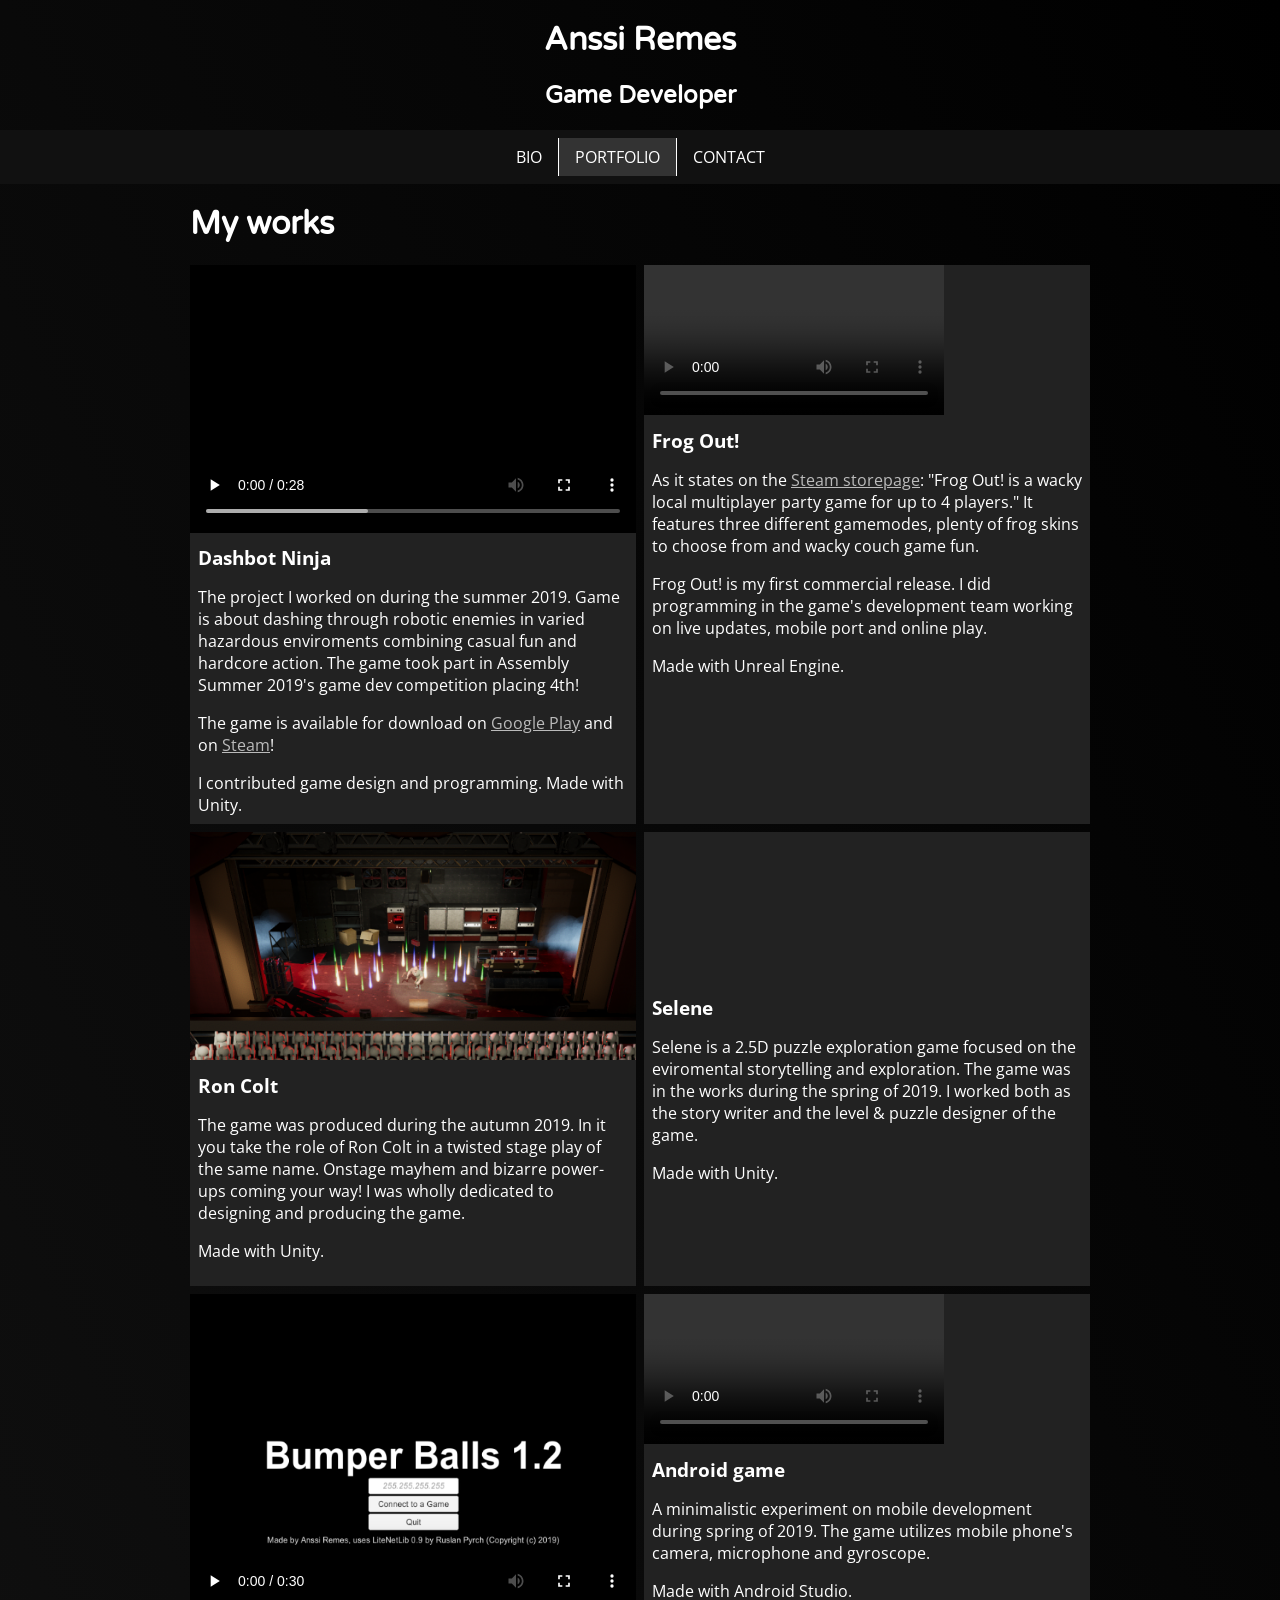
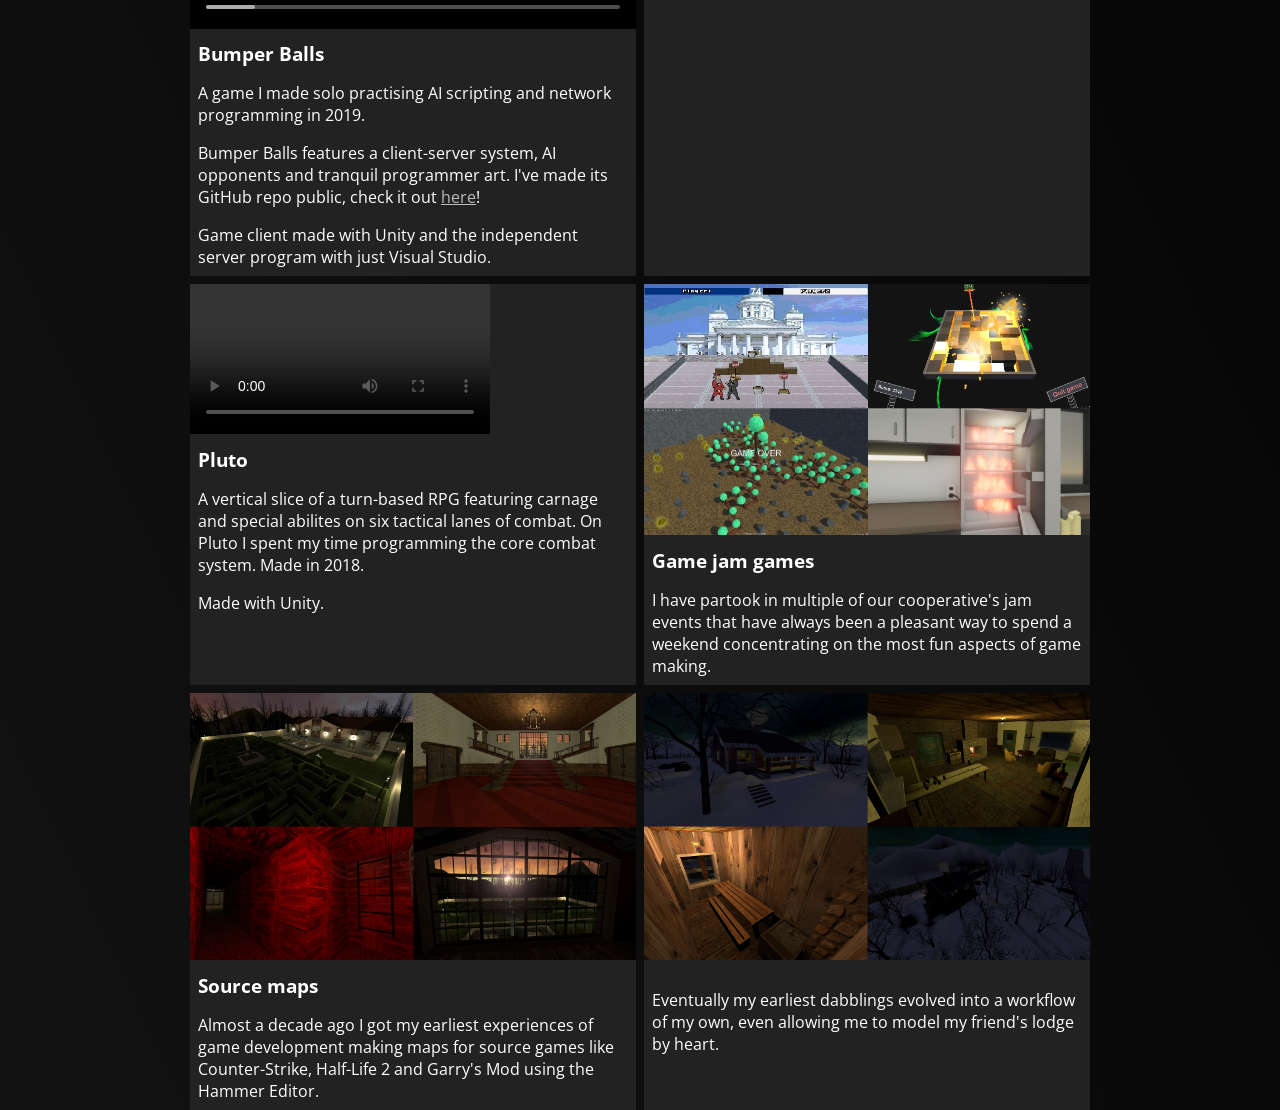
==== portfolio.html @ 669491e9 "Remove history" ====
﻿<!DOCTYPE html>
<html lang="en">

<head>
    <meta charset="UTF-8" />
    <title>Anssi Remes</title>
    <link rel="stylesheet" type="text/css" href="portfolio.css">
    <link rel="stylesheet" type="text/css" href="style.css">
    <link href="https://fonts.googleapis.com/css?family=Open+Sans|Varela+Round" rel="stylesheet">
</head>

<body>
    <header>
        <h1 style="text-align: center;">
            <a href="index.html">Anssi Remes</a>
        </h1>
        <h2 style="text-align: center;">
            <a href="index.html">Game Developer</a>
        </h2>
        <nav>
            <ul class="table">
                <li><a href="bio.html">Bio</a></li>
                <li><a class="current" href="portfolio.html">Portfolio</a></li>
                <li><a href="contact.html" style="border-right:none">Contact</a></li>
            </ul>
        </nav>
    </header>
    <div class="contents">
        <h1>My works</h1>

        <div class="portfolio-grid">

            <div class="portfolio-item">
                <video autoplay controls loop>
                    <source src="Video/dashbotninja.webm" type="video/webm" />&lt;video&gt; tag isn't supported in
                    your
                    browser.</video>
                </a>
                <div class="portfolio-text">
                    <h3>Dashbot Ninja</h3>
                    <p>
                        The project I worked on during the summer 2019. Game is about dashing through
                        robotic enemies in varied hazardous enviroments combining casual fun and hardcore action. The
                        game took part in Assembly Summer 2019's game dev competition placing 4th!
                    </p>
                    <p>
                        The game is available for download on <a href="https://play.google.com/store/apps/details?id=com.TrioQueue.DashbotNinja">
                        Google Play</a> and on <a href="https://store.steampowered.com/app/1193950/Dashbot_Ninja">Steam</a>!
                    </p>
                    <p>
                        I contributed game design and programming. Made with Unity.
                    </p>
                </div>
            </div>

            <div class="portfolio-item">
                <video autoplay controls>
                    <source src="Video/frog_out.mp4" type="video/mp4" />&lt;video&gt; tag isn't supported in your
                    browser.</video>
                <div class="portfolio-text">
                    <h3>Frog Out!</h3>
                    <p>
                        As it states on the <a href="https://store.steampowered.com/app/921720/Frog_Out/">Steam
                            storepage</a>: "Frog Out! is a wacky local multiplayer party game for up to 4 players."
                        It features three different gamemodes, plenty of frog skins to choose from and wacky couch game
                        fun.
                    </p>
                    <p>
                        Frog Out! is my first commercial release. I did programming in the game's development team
                        working on live updates, mobile port and online play.
                    </p>
                    <p>
                        Made with Unreal Engine.
                    </p>
                </div>
            </div>

            <div class="portfolio-item">
                <a href="Image/portfolio/roncolt.png">
                    <img src="Image/portfolio/roncolt.png" />
                </a>
                <div class="portfolio-text">
                    <h3>Ron Colt</h3>
                    <p>
                        The game was produced during the autumn 2019. In it you take the role of Ron Colt
                        in a twisted stage play of the same name. Onstage mayhem and bizarre power-ups coming your way!

                        I was wholly dedicated to designing and producing the game.
                    </p>
                    <p>
                        Made with Unity.
                    </p>
                    </p>
                </div>
            </div>
            <div class="portfolio-item">
				<iframe width="100%" height="auto" src="https://www.youtube-nocookie.com/embed/WQzRONCU8gE" frameborder="0" allow="accelerometer; autoplay; encrypted-media; gyroscope; picture-in-picture" allowfullscreen></iframe>
				<div class="portfolio-text">
                    <h3>Selene</h3>
                    <p>
                        Selene is a 2.5D puzzle exploration game focused on the eviromental storytelling and
                        exploration. The game was
                        in the works during the spring of 2019. I worked both as the story writer and the level & puzzle
                        designer of the game.
                    </p>
                    <p>
                        Made with Unity.
                    </p>
                </div>
            </div>

            <div class="portfolio-item">
                <video controls loop>
                    <source src="Video/bumperballs.webm" type="video/webm" />&lt;video&gt; tag isn't supported in
                    your browser.</video>
                <div class="portfolio-text">
                    <h3>Bumper Balls</h3>
                    <p>
                        A game I made solo practising AI scripting and network programming in 2019.
                    </p>
                    <p>
                        Bumper Balls features a client-server system, AI opponents and tranquil programmer art. I've
                        made its GitHub repo public, check it out <a
                            href="https://github.com/AnssiRem/bumper-balls">here</a>!
                    </p>
                    <p>
                        Game client made with Unity and the independent server program with just Visual Studio.
                    </p>
                </div>
            </div>

            <div class="portfolio-item">
                <video controls loop>
                    <source src="Video/mymobileproject.webm" type="video/webm" />&lt;video&gt; tag isn't supported in
                    your
                    browser.</video>
                <div class="portfolio-text">
                    <h3>Android game</h3>
                    <p>
                        A minimalistic experiment on mobile development during spring of 2019. The game utilizes mobile phone's camera,
                        microphone and gyroscope.
                    </p>
                    <p>
                        Made with Android Studio.
                    </p>
                </div>
            </div>

            <div class="portfolio-item">
                <video controls loop>
                    <source src="Video/pluto.webm" type="video/webm" />&lt;video&gt; tag isn't supported in
                    your
                    browser.</video>
                <div class="portfolio-text">
                    <h3>Pluto</h3>
                    <p>
                        A vertical slice of a turn-based RPG featuring carnage and special abilites on six tactical
                        lanes of combat. On Pluto I spent my time programming the core combat system. Made in 2018.
                    </p>
                    <p>
                        Made with Unity.
                    </p>
                </div>
            </div>

            <div class="portfolio-item">
                <a href="Image/portfolio/jams.jpg">
                    <img src="Image/portfolio/jams.jpg" />
                </a>
                <div class="portfolio-text">
                    <h3>Game jam games</h3>
                    <p>
                        I have partook in multiple of our cooperative's jam events that have always been a pleasant way
                        to spend a weekend concentrating on the most fun aspects of game making.
                    </p>
                </div>
            </div>

            <div class="portfolio-item">
                <a href="Image/portfolio/maus.jpg">
                    <img src="Image/portfolio/maus.jpg" />
                </a>
                <div class="portfolio-text">
                    <h3>Source maps</h3>
                    <p>
                        Almost a decade ago I got my earliest experiences of game development making maps for
                        source games like Counter-Strike, Half-Life 2 and Garry's Mod using the Hammer Editor.
                    </p>
                </div>
            </div>

            <div class="portfolio-item">
                <a href="Image/portfolio/cabin.jpg">
                    <img src="Image/portfolio/cabin.jpg" />
                </a>
                <div class="portfolio-text">
                    <p>
                        Eventually my earliest dabblings evolved into a workflow of my own, even allowing me to model my
                        friend's lodge by heart.
                    </p>
                </div>
            </div>

        </div>
    </div>
</body>

</html>
---- portfolio.css ----
.portfolio-grid {
    display: grid;
    grid-gap: 0.5em;
    grid-template-columns: repeat(auto-fill, minmax(442px, 1fr));
    width: 100%;
}

.portfolio-item {
    background-color: #222222;
}

.portfolio-text {
    margin: 4px;
    padding: 4px;
}

    .portfolio-text h3 {
        margin: 0;
    }

    .portfolio-text p {
        margin-bottom: 0;
        text-align: left;
    }

    .portfolio-text a {
        color: #bbbbbb;
    }
---- style.css ----
body {
    background-color: #000000;
    background-image: linear-gradient(to bottom left, #000000, #121212);
    color: #ffffff;
    font-family: 'Open Sans', sans-serif;
    margin: 0;
    min-height: 100vh;
}

header {
    margin: 0 auto;
}

footer {
    left: 0;
    background-color: #111111;
    bottom: 0;
    color: white;
    font-family: 'Open Sans', sans-serif;
    text-align: center;
    margin: 0;
    position: fixed;
    width: 100vw;
}

h1 {
    color: #ffffff;
    font-family: 'Varela Round', sans-serif;
}

    h1 a {
        text-decoration: none;
        color: #ffffff;
    }

h2 {
    color: #ffffff;
    font-family: 'Varela Round', sans-serif;
}

    h2 a {
        text-decoration: none;
        color: #ffffff;
    }

p {
    text-align: justify;
}

img {
    max-width: 100%;
}

video {
    max-width: 100%;
}

nav {
    background-color: #111111;
    display: block;
}

    nav ul {
        list-style-type: none;
        margin: 0 auto;
        padding: 0;
    }

li {
    float: left;
}

    li a {
        border-right: solid #ffffff 1px;
        color: #ffffff;
        display: block;
        margin: 8px 0;
        padding: 8px 16px;
        text-align: center;
        text-transform: uppercase;
        text-decoration: none;
    }

        li a:hover {
            background-color: #ffffff;
            color: #000000;
        }

.contents {
    margin: 0 auto;
    max-width: 900px;
}

.centered {
    left: 50%;
    margin: 0;
    position: absolute;
    top: 50%;
    transform: translate(-50%, -50%);
    width: 100vw;
}

.current {
    background-color: #333333;
    color: #ffffff;
}

.social {
    display: inline-flex;
    max-height: 120px;
}

.table {
    background-color: #111111;
    display: table;
}
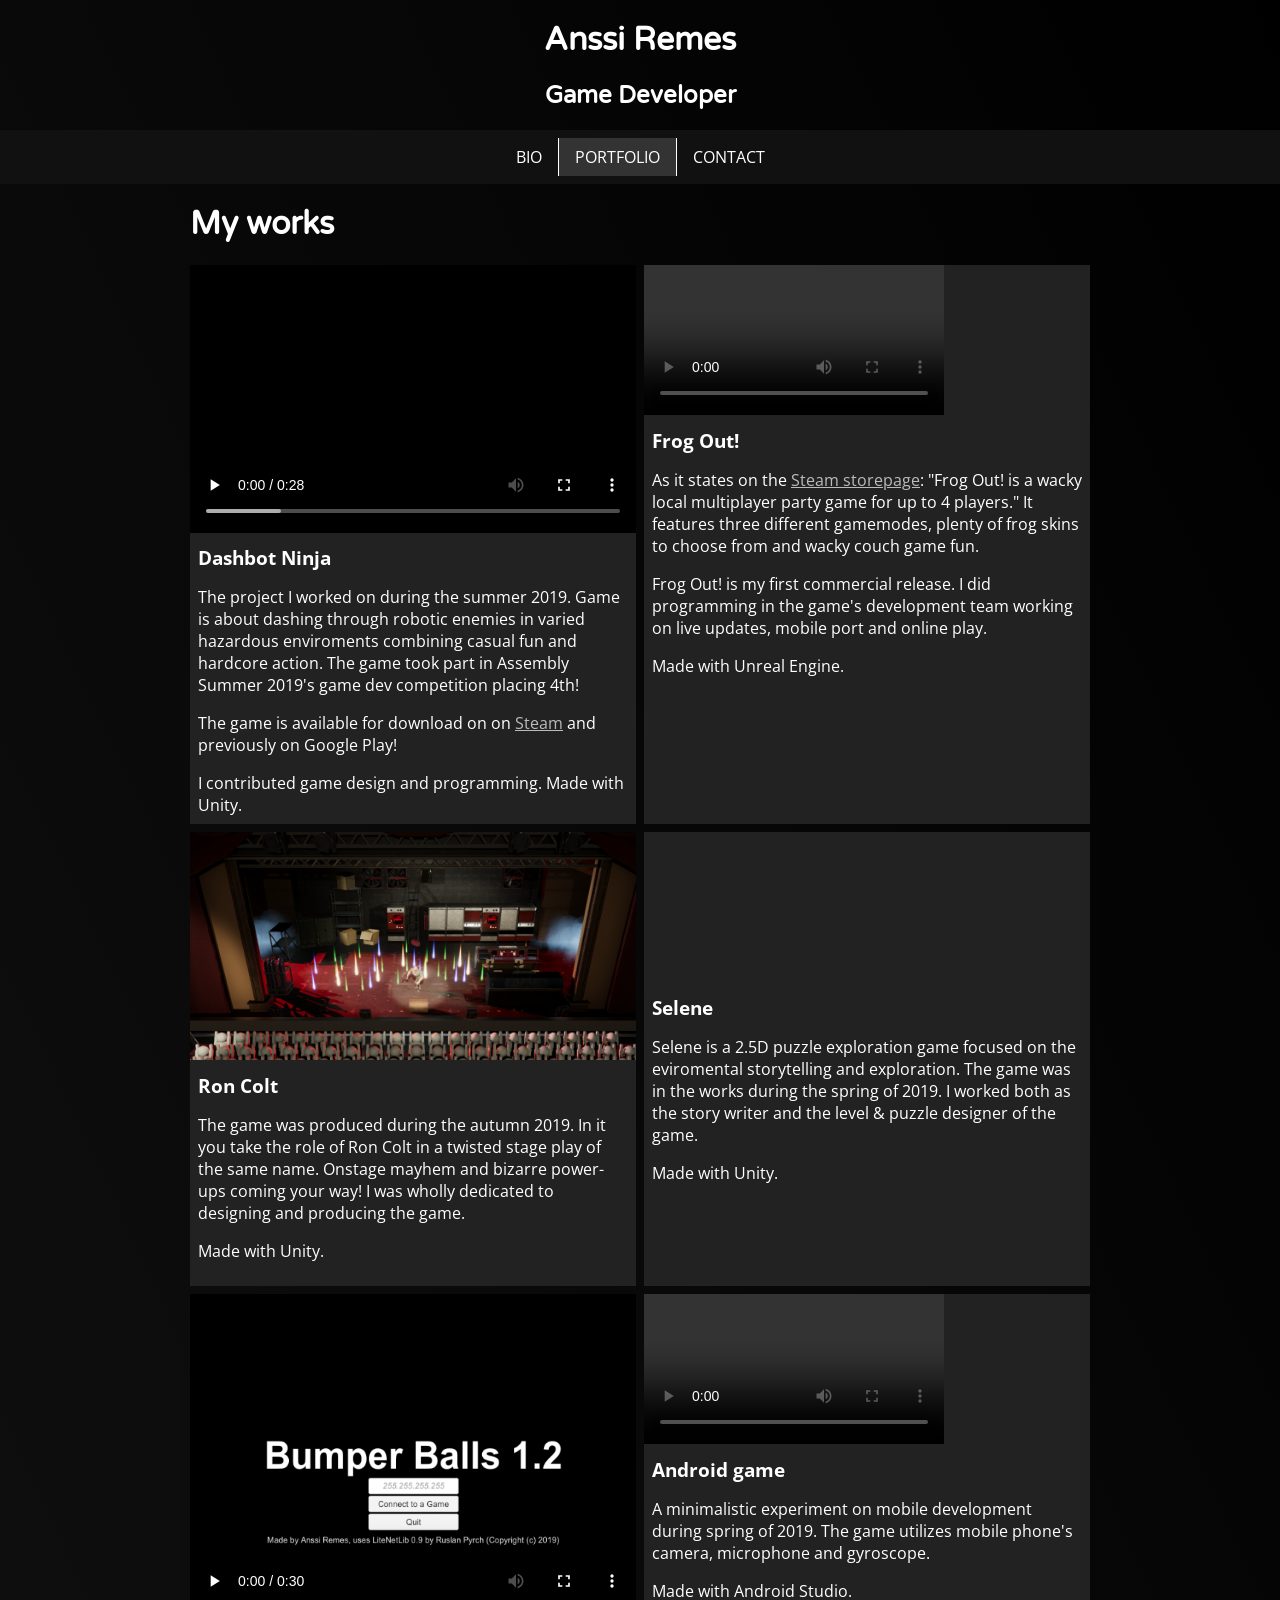
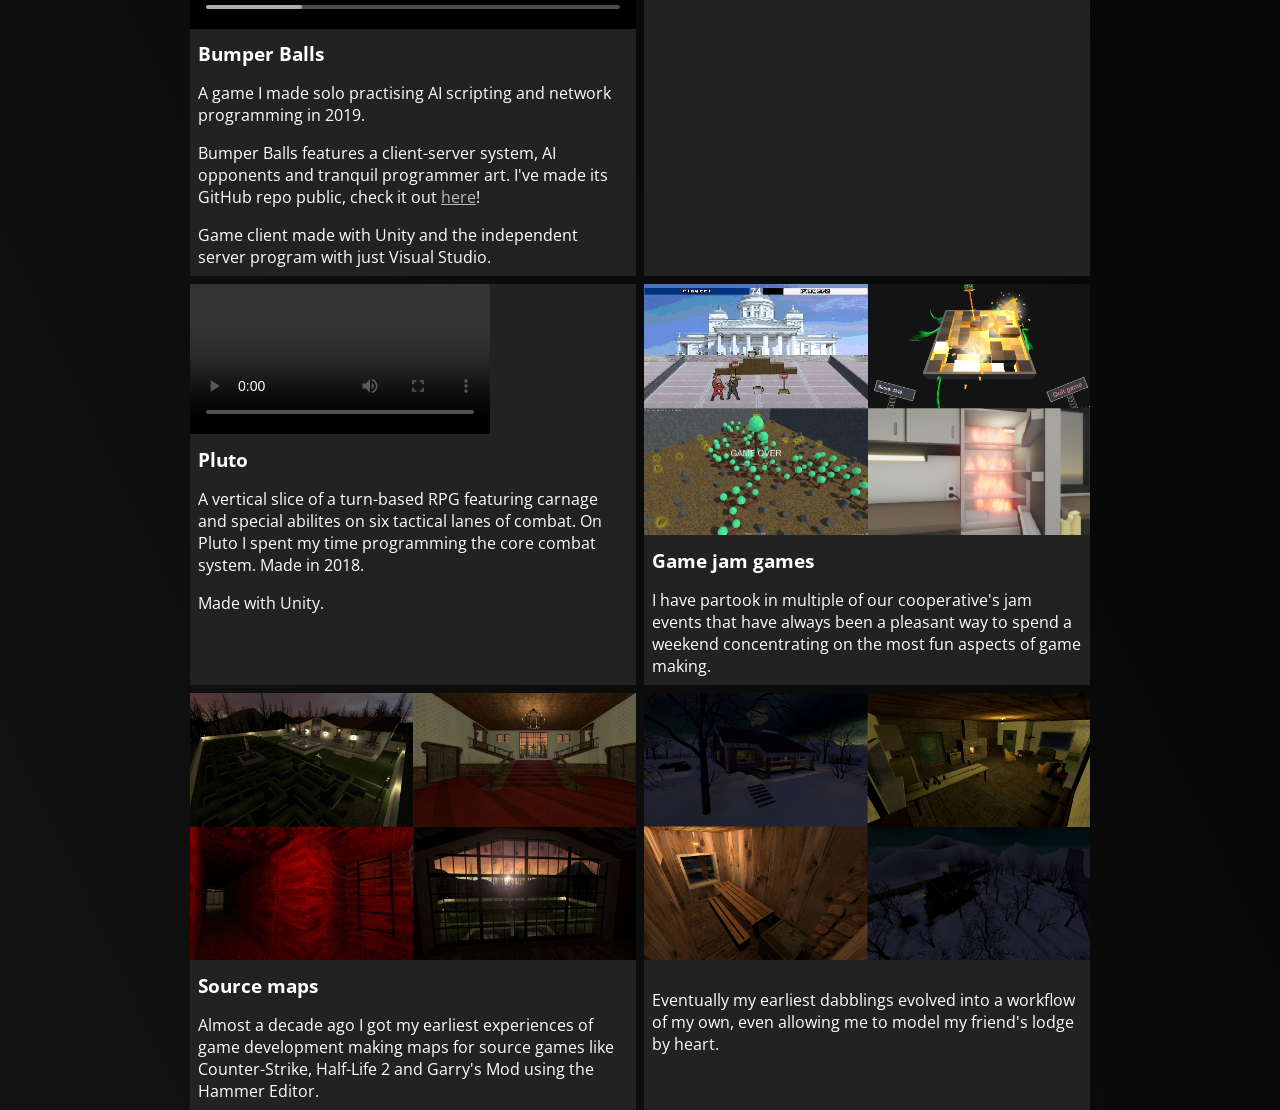
==== commit 397545af: "Update info on Dashbot Ninja" ====
--- a/portfolio.html
+++ b/portfolio.html
@@ -44,8 +44,8 @@
                         game took part in Assembly Summer 2019's game dev competition placing 4th!
                     </p>
                     <p>
-                        The game is available for download on <a href="https://play.google.com/store/apps/details?id=com.TrioQueue.DashbotNinja">
-                        Google Play</a> and on <a href="https://store.steampowered.com/app/1193950/Dashbot_Ninja">Steam</a>!
+                        The game is available for download on on <a href="https://store.steampowered.com/app/1193950/Dashbot_Ninja">Steam</a> and
+			previously on Google Play!
                     </p>
                     <p>
                         I contributed game design and programming. Made with Unity.
